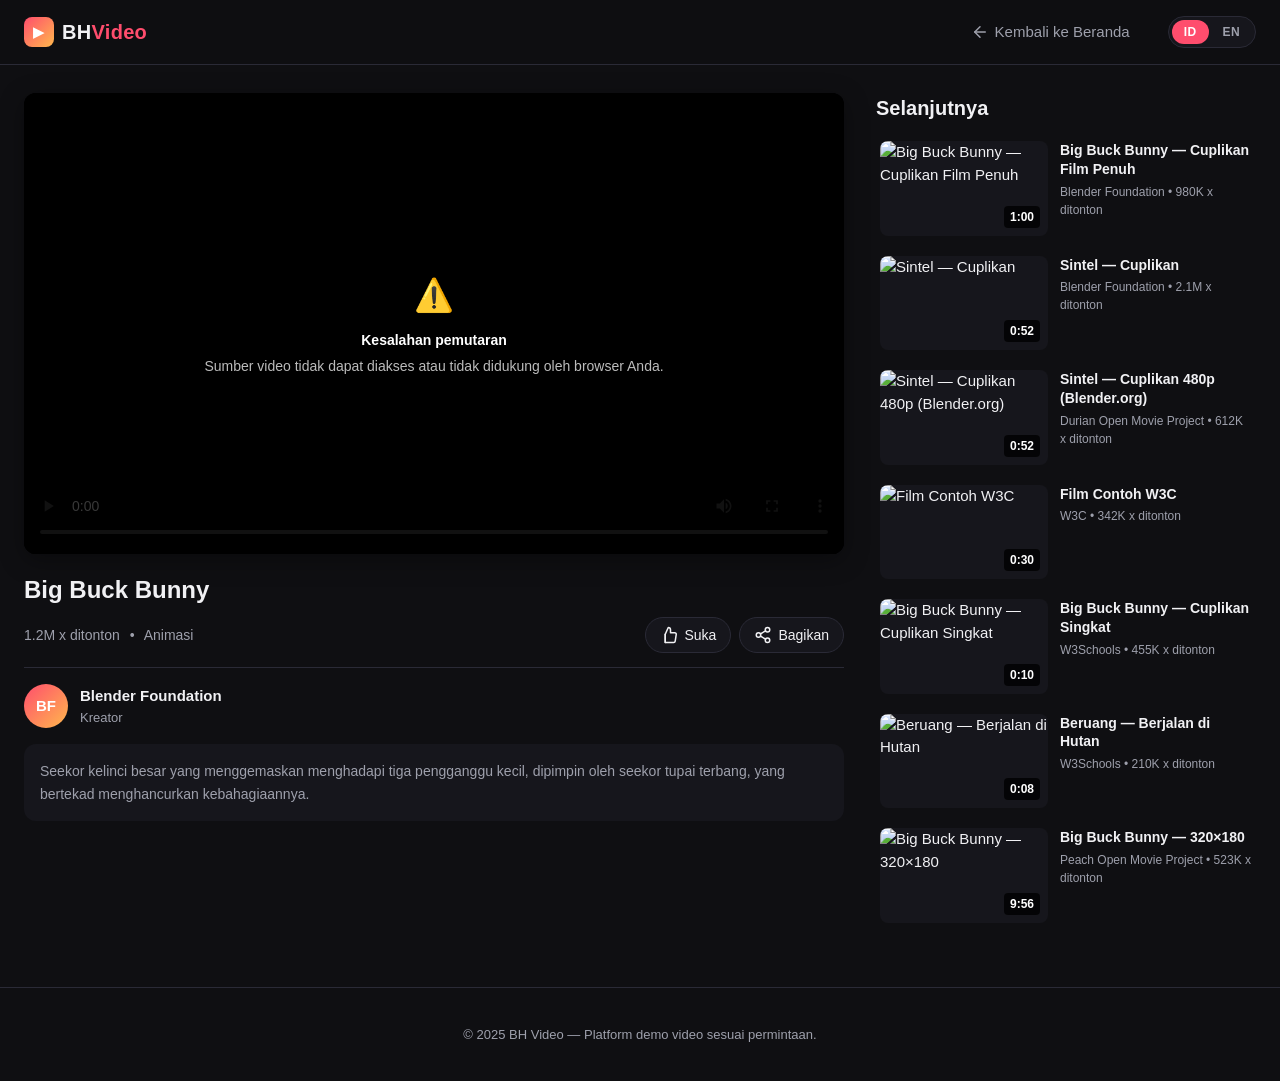
==== player.html @ 6b45b839 "Initial commit" ====
<!DOCTYPE html>
<html lang="id">
<head>
  <meta charset="UTF-8" />
  <meta name="viewport" content="width=device-width, initial-scale=1.0" />
  <title data-i18n-title="site.title.player">Pemutar — BH Video</title>
  <link rel="stylesheet" href="styles.css" />
  <script src="i18n.js"></script>
</head>
<body class="player-page">
  <header class="site-header">
    <div class="container header-inner">
      <a href="index.html" class="logo">
        <span class="logo-mark">▶</span>
        <span class="logo-text">BH<span class="accent">Video</span></span>
      </a>
      <a href="index.html" class="back-link">
        <svg viewBox="0 0 24 24" width="18" height="18" fill="none" stroke="currentColor" stroke-width="2"
             stroke-linecap="round" stroke-linejoin="round">
          <line x1="19" y1="12" x2="5" y2="12"></line>
          <polyline points="12 19 5 12 12 5"></polyline>
        </svg>
        <span data-i18n="nav.back">Kembali ke Beranda</span>
      </a>

      <div class="lang-switcher-host" data-lang-switcher></div>
    </div>
  </header>

  <main class="container player-layout">
    <!-- Main player area -->
    <section class="player-main">
      <div class="player-shell">
        <video id="videoPlayer" controls playsinline preload="metadata">
          <!-- src injected by player.js -->
          <span data-i18n="player.unsupported">Browser Anda tidak mendukung tag video.</span>
        </video>
      </div>

      <div class="player-meta">
        <h1 id="videoTitle" data-i18n="player.loading">Memuat…</h1>

        <div class="meta-row">
          <div class="meta-stats">
            <span id="videoViews"></span>
            <span class="dot">•</span>
            <span id="videoCategory"></span>
          </div>

          <div class="actions">
            <button class="action-btn" id="likeBtn">
              <svg viewBox="0 0 24 24" width="18" height="18" fill="none" stroke="currentColor" stroke-width="2"
                   stroke-linecap="round" stroke-linejoin="round">
                <path d="M14 9V5a3 3 0 0 0-3-3l-4 9v11h11.28a2 2 0 0 0 2-1.7l1.38-9a2 2 0 0 0-2-2.3z"></path>
                <line x1="7" y1="22" x2="7" y2="11"></line>
              </svg>
              <span data-i18n="player.like">Suka</span>
            </button>
            <button class="action-btn" id="shareBtn">
              <svg viewBox="0 0 24 24" width="18" height="18" fill="none" stroke="currentColor" stroke-width="2"
                   stroke-linecap="round" stroke-linejoin="round">
                <circle cx="18" cy="5" r="3"></circle>
                <circle cx="6" cy="12" r="3"></circle>
                <circle cx="18" cy="19" r="3"></circle>
                <line x1="8.59" y1="13.51" x2="15.42" y2="17.49"></line>
                <line x1="15.41" y1="6.51" x2="8.59" y2="10.49"></line>
              </svg>
              <span data-i18n="player.share">Bagikan</span>
            </button>
          </div>
        </div>

        <div class="creator-card">
          <div class="avatar" id="creatorAvatar"></div>
          <div class="creator-info">
            <div class="creator-name" id="videoAuthor"></div>
            <div class="creator-meta" data-i18n="player.creator">Kreator</div>
          </div>
        </div>

        <p class="description" id="videoDescription"></p>
      </div>
    </section>

    <!-- Up next sidebar -->
    <aside class="up-next">
      <h2 class="section-title" data-i18n="player.upNext">Selanjutnya</h2>
      <div id="upNextList" class="up-next-list">
        <!-- Filled by player.js -->
      </div>
    </aside>
  </main>

  <footer class="site-footer">
    <div class="container">
      <p data-i18n="footer.player">© 2025 BH Video — Platform demo video sesuai permintaan.</p>
    </div>
  </footer>

  <script src="videos.js"></script>
  <script src="player.js"></script>
</body>
</html>
---- styles.css ----
/* =========================================================
   BH Video — Stylesheet
   Modern dark theme, responsive, no external dependencies.
   ========================================================= */

:root {
  --bg: #0f0f12;
  --bg-elev: #16161c;
  --bg-elev-2: #1d1d26;
  --border: #2a2a36;
  --text: #f1f1f4;
  --text-dim: #9ea0ac;
  --accent: #ff4d6d;
  --accent-2: #ffb84d;
  --radius: 12px;
  --shadow: 0 6px 24px rgba(0, 0, 0, 0.35);
  --transition: 180ms ease;
}

* {
  box-sizing: border-box;
}

html,
body {
  margin: 0;
  padding: 0;
  background: var(--bg);
  color: var(--text);
  font-family: "Segoe UI", -apple-system, BlinkMacSystemFont, "Helvetica Neue",
    Arial, "PingFang SC", "Microsoft YaHei", sans-serif;
  font-size: 15px;
  line-height: 1.5;
  min-height: 100vh;
}

a {
  color: inherit;
  text-decoration: none;
}

button {
  font-family: inherit;
  cursor: pointer;
}

.container {
  width: 100%;
  max-width: 1400px;
  margin: 0 auto;
  padding: 0 24px;
}

/* ---------- Header ---------- */
.site-header {
  position: sticky;
  top: 0;
  z-index: 50;
  background: rgba(15, 15, 18, 0.85);
  backdrop-filter: saturate(140%) blur(10px);
  border-bottom: 1px solid var(--border);
}

.header-inner {
  display: flex;
  align-items: center;
  gap: 24px;
  height: 64px;
}

.logo {
  display: flex;
  align-items: center;
  gap: 8px;
  font-weight: 700;
  font-size: 20px;
  letter-spacing: 0.3px;
}

.logo-mark {
  display: inline-grid;
  place-items: center;
  width: 30px;
  height: 30px;
  border-radius: 8px;
  background: linear-gradient(135deg, var(--accent), var(--accent-2));
  color: #fff;
  font-size: 14px;
}

.logo-text .accent {
  color: var(--accent);
}

.search-bar {
  flex: 1;
  max-width: 560px;
  display: flex;
  align-items: center;
  background: var(--bg-elev);
  border: 1px solid var(--border);
  border-radius: 999px;
  padding: 4px 4px 4px 16px;
  transition: border-color var(--transition);
}

.search-bar:focus-within {
  border-color: var(--accent);
}

.search-bar input {
  flex: 1;
  background: transparent;
  border: none;
  outline: none;
  color: var(--text);
  font-size: 14px;
  padding: 8px 0;
}

.search-bar button {
  display: grid;
  place-items: center;
  width: 36px;
  height: 36px;
  border: none;
  background: var(--accent);
  color: #fff;
  border-radius: 999px;
  transition: transform var(--transition), background var(--transition);
}

.search-bar button:hover {
  transform: scale(1.05);
}

.top-nav {
  display: flex;
  gap: 4px;
}

.top-nav a {
  padding: 8px 14px;
  border-radius: 999px;
  color: var(--text-dim);
  font-weight: 500;
  font-size: 14px;
  transition: background var(--transition), color var(--transition);
}

.top-nav a:hover {
  background: var(--bg-elev);
  color: var(--text);
}

.top-nav a.active {
  background: var(--accent);
  color: #fff;
}

.back-link {
  margin-left: auto;
  display: inline-flex;
  align-items: center;
  gap: 6px;
  color: var(--text-dim);
  font-weight: 500;
  padding: 8px 14px;
  border-radius: 999px;
  transition: background var(--transition), color var(--transition);
}

/* On the player page the language switcher should hug the right edge,
   right after the back link. */
.player-page .lang-switcher-host {
  margin-left: 0;
}

/* On the home page the top-nav already pushes everything, so keep the
   switcher tight to its right. */
.site-header .lang-switcher-host {
  flex-shrink: 0;
}

.back-link:hover {
  background: var(--bg-elev);
  color: var(--text);
}

/* ---------- Hero ---------- */
.hero {
  position: relative;
  margin: 28px 0 36px;
  border-radius: var(--radius);
  overflow: hidden;
  min-height: 320px;
  background: var(--bg-elev);
  box-shadow: var(--shadow);
  cursor: pointer;
  isolation: isolate;
}

.hero-bg {
  position: absolute;
  inset: 0;
  background-size: cover;
  background-position: center;
  transform: scale(1.02);
  transition: transform 600ms ease;
  z-index: -2;
}

.hero:hover .hero-bg {
  transform: scale(1.06);
}

.hero::before {
  content: "";
  position: absolute;
  inset: 0;
  background: linear-gradient(
    90deg,
    rgba(15, 15, 18, 0.92) 0%,
    rgba(15, 15, 18, 0.65) 45%,
    rgba(15, 15, 18, 0.1) 100%
  );
  z-index: -1;
}

.hero-content {
  padding: 60px 48px;
  max-width: 640px;
}

.hero-badge {
  display: inline-block;
  background: var(--accent);
  color: #fff;
  font-size: 12px;
  font-weight: 700;
  padding: 4px 10px;
  border-radius: 999px;
  letter-spacing: 0.5px;
  text-transform: uppercase;
  margin-bottom: 12px;
}

.hero h1 {
  font-size: 38px;
  margin: 0 0 12px;
  line-height: 1.15;
}

.hero p {
  color: var(--text-dim);
  margin: 0 0 24px;
  font-size: 15px;
}

.hero .play-now {
  display: inline-flex;
  align-items: center;
  gap: 8px;
  background: #fff;
  color: #111;
  padding: 12px 22px;
  border: none;
  border-radius: 999px;
  font-weight: 700;
  font-size: 15px;
  transition: transform var(--transition);
}

.hero .play-now:hover {
  transform: translateY(-2px);
}

/* ---------- Category bar ---------- */
.filters {
  margin-bottom: 16px;
}

.section-title {
  font-size: 20px;
  margin: 0 0 14px;
  font-weight: 700;
}

.category-bar {
  display: flex;
  flex-wrap: wrap;
  gap: 8px;
  margin-bottom: 24px;
}

.chip {
  background: var(--bg-elev);
  border: 1px solid var(--border);
  color: var(--text-dim);
  padding: 7px 14px;
  border-radius: 999px;
  font-size: 13px;
  font-weight: 500;
  transition: all var(--transition);
}

.chip:hover {
  color: var(--text);
  border-color: var(--text-dim);
}

.chip.active {
  background: var(--text);
  color: #111;
  border-color: var(--text);
}

/* ---------- Video grid ---------- */
.grid-section {
  padding-bottom: 60px;
}

.video-grid {
  display: grid;
  grid-template-columns: repeat(auto-fill, minmax(260px, 1fr));
  gap: 24px;
}

.video-card {
  background: transparent;
  border-radius: var(--radius);
  overflow: hidden;
  cursor: pointer;
  transition: transform var(--transition);
  display: flex;
  flex-direction: column;
}

.video-card:hover {
  transform: translateY(-4px);
}

.thumb {
  position: relative;
  aspect-ratio: 16 / 9;
  background: var(--bg-elev);
  border-radius: var(--radius);
  overflow: hidden;
}

.thumb img {
  width: 100%;
  height: 100%;
  object-fit: cover;
  display: block;
  transition: transform 400ms ease;
}

.video-card:hover .thumb img {
  transform: scale(1.05);
}

.thumb .duration {
  position: absolute;
  right: 8px;
  bottom: 8px;
  background: rgba(0, 0, 0, 0.8);
  color: #fff;
  font-size: 12px;
  font-weight: 600;
  padding: 2px 6px;
  border-radius: 4px;
}

.thumb .play-overlay {
  position: absolute;
  inset: 0;
  display: grid;
  place-items: center;
  background: rgba(0, 0, 0, 0.25);
  opacity: 0;
  transition: opacity var(--transition);
}

.video-card:hover .play-overlay {
  opacity: 1;
}

.thumb .play-overlay::before {
  content: "";
  width: 0;
  height: 0;
  margin-left: 6px;
  border-left: 22px solid #fff;
  border-top: 14px solid transparent;
  border-bottom: 14px solid transparent;
  filter: drop-shadow(0 2px 6px rgba(0, 0, 0, 0.5));
}

.card-body {
  padding: 12px 4px 4px;
}

.card-title {
  font-size: 15px;
  font-weight: 600;
  margin: 0 0 4px;
  display: -webkit-box;
  -webkit-line-clamp: 2;
  -webkit-box-orient: vertical;
  overflow: hidden;
  line-height: 1.35;
}

.card-meta {
  font-size: 13px;
  color: var(--text-dim);
}

.empty-state {
  text-align: center;
  color: var(--text-dim);
  padding: 60px 0;
  font-size: 15px;
}

/* ---------- Footer ---------- */
.site-footer {
  border-top: 1px solid var(--border);
  padding: 24px 0;
  color: var(--text-dim);
  font-size: 13px;
  text-align: center;
}

/* ---------- Language switcher ---------- */
.lang-switcher-host {
  margin-left: 8px;
  display: flex;
  align-items: center;
}

.lang-switcher {
  display: inline-flex;
  background: var(--bg-elev);
  border: 1px solid var(--border);
  border-radius: 999px;
  padding: 3px;
  gap: 2px;
}

.lang-switcher .lang-btn {
  appearance: none;
  border: none;
  background: transparent;
  color: var(--text-dim);
  font-weight: 600;
  font-size: 12px;
  letter-spacing: 0.4px;
  padding: 5px 12px;
  border-radius: 999px;
  transition: background var(--transition), color var(--transition);
}

.lang-switcher .lang-btn:hover {
  color: var(--text);
}

.lang-switcher .lang-btn.active {
  background: var(--accent);
  color: #fff;
}

/* =========================================================
   Player page
   ========================================================= */

.player-page {
  background: var(--bg);
}

.player-layout {
  display: grid;
  grid-template-columns: minmax(0, 1fr) 380px;
  gap: 32px;
  margin: 28px auto 60px;
  align-items: start;
}

.player-shell {
  background: #000;
  border-radius: var(--radius);
  overflow: hidden;
  box-shadow: var(--shadow);
  aspect-ratio: 16 / 9;
}

.player-shell video {
  width: 100%;
  height: 100%;
  display: block;
  background: #000;
}

.player-meta {
  margin-top: 20px;
}

.player-meta h1 {
  font-size: 24px;
  margin: 0 0 12px;
  line-height: 1.3;
}

.meta-row {
  display: flex;
  align-items: center;
  justify-content: space-between;
  gap: 16px;
  flex-wrap: wrap;
  padding-bottom: 14px;
  border-bottom: 1px solid var(--border);
}

.meta-stats {
  color: var(--text-dim);
  font-size: 14px;
}

.meta-stats .dot {
  margin: 0 6px;
}

.actions {
  display: flex;
  gap: 8px;
}

.action-btn {
  display: inline-flex;
  align-items: center;
  gap: 6px;
  background: var(--bg-elev);
  border: 1px solid var(--border);
  color: var(--text);
  padding: 8px 14px;
  border-radius: 999px;
  font-size: 14px;
  font-weight: 500;
  transition: background var(--transition), transform var(--transition);
}

.action-btn:hover {
  background: var(--bg-elev-2);
  transform: translateY(-1px);
}

.action-btn.liked {
  background: var(--accent);
  border-color: var(--accent);
  color: #fff;
}

.creator-card {
  display: flex;
  align-items: center;
  gap: 12px;
  margin: 16px 0;
}

.avatar {
  width: 44px;
  height: 44px;
  border-radius: 50%;
  background: linear-gradient(135deg, var(--accent), var(--accent-2));
  display: grid;
  place-items: center;
  color: #fff;
  font-weight: 700;
}

.creator-name {
  font-weight: 600;
  font-size: 15px;
}

.creator-meta {
  color: var(--text-dim);
  font-size: 13px;
}

.description {
  background: var(--bg-elev);
  border-radius: var(--radius);
  padding: 16px;
  color: var(--text-dim);
  font-size: 14px;
  line-height: 1.6;
  white-space: pre-wrap;
}

/* Up next sidebar */
.up-next .section-title {
  margin-top: 0;
}

.up-next-list {
  display: flex;
  flex-direction: column;
  gap: 12px;
}

.up-next-item {
  display: grid;
  grid-template-columns: 168px 1fr;
  gap: 12px;
  cursor: pointer;
  border-radius: 8px;
  padding: 4px;
  transition: background var(--transition);
}

.up-next-item:hover {
  background: var(--bg-elev);
}

.up-next-item .thumb {
  border-radius: 8px;
}

.up-next-item .un-title {
  font-size: 14px;
  font-weight: 600;
  line-height: 1.35;
  margin: 0 0 4px;
  display: -webkit-box;
  -webkit-line-clamp: 2;
  -webkit-box-orient: vertical;
  overflow: hidden;
}

.up-next-item .un-meta {
  font-size: 12px;
  color: var(--text-dim);
}

/* ---------- Toast ---------- */
.toast {
  position: fixed;
  bottom: 24px;
  left: 50%;
  transform: translateX(-50%) translateY(20px);
  background: var(--bg-elev-2);
  color: var(--text);
  border: 1px solid var(--border);
  padding: 10px 18px;
  border-radius: 999px;
  font-size: 14px;
  opacity: 0;
  pointer-events: none;
  transition: opacity 200ms ease, transform 200ms ease;
  z-index: 100;
}

.toast.show {
  opacity: 1;
  transform: translateX(-50%) translateY(0);
}

/* ---------- Responsive ---------- */
@media (max-width: 1000px) {
  .player-layout {
    grid-template-columns: 1fr;
  }
  .top-nav {
    display: none;
  }
}

@media (max-width: 720px) {
  .container {
    padding: 0 16px;
  }
  .header-inner {
    gap: 12px;
  }
  .hero-content {
    padding: 32px 24px;
  }
  .hero h1 {
    font-size: 26px;
  }
  .video-grid {
    grid-template-columns: repeat(auto-fill, minmax(200px, 1fr));
    gap: 16px;
  }
  .up-next-item {
    grid-template-columns: 140px 1fr;
  }
}
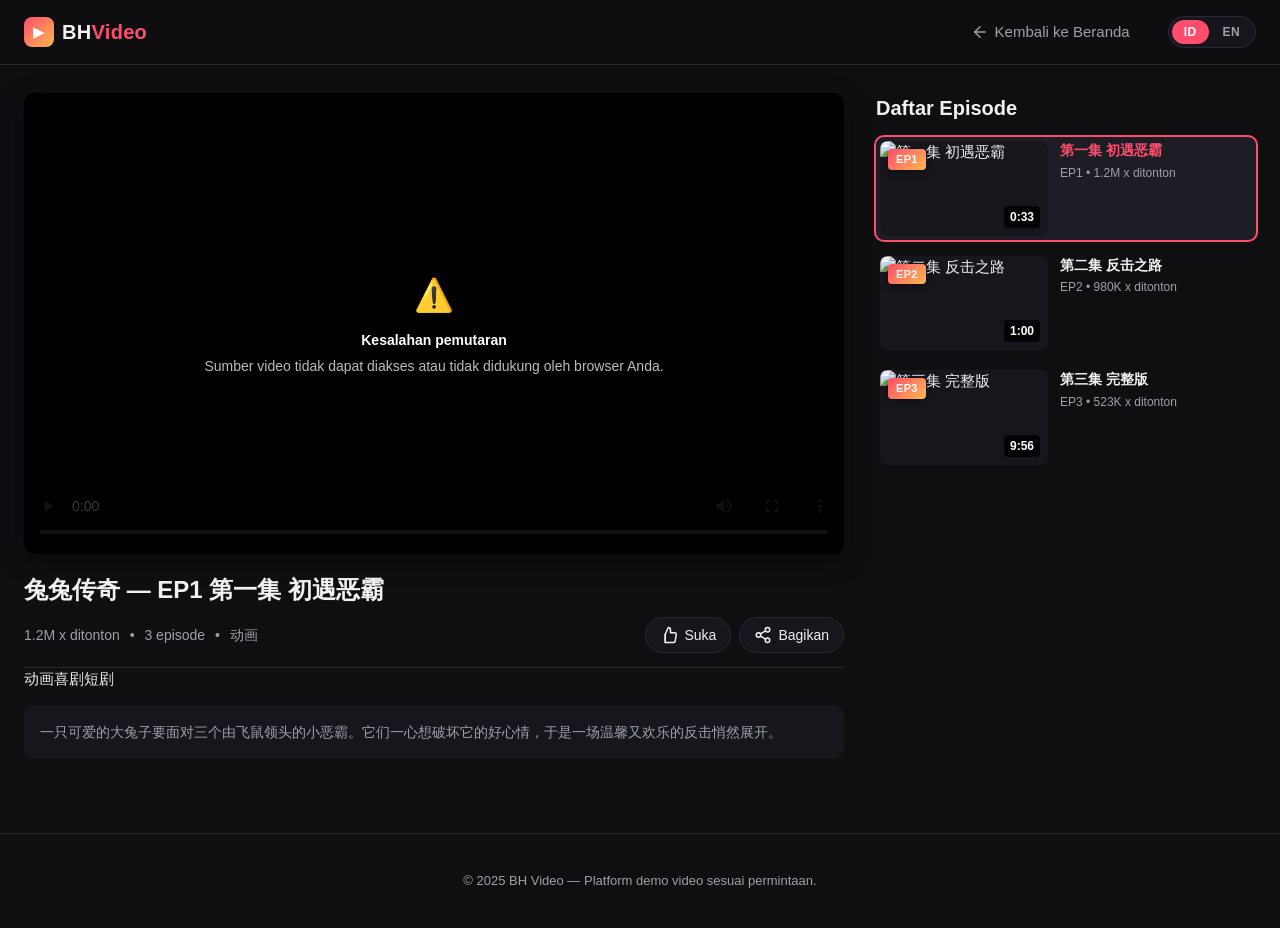
==== commit f80e4cfc: "剧集播放+内容导入" ====
--- a/player.html
+++ b/player.html
@@ -44,6 +44,8 @@
           <div class="meta-stats">
             <span id="videoViews"></span>
             <span class="dot">•</span>
+            <span id="videoEpCount"></span>
+            <span class="dot">•</span>
             <span id="videoCategory"></span>
           </div>
 
@@ -70,21 +72,15 @@
           </div>
         </div>
 
-        <div class="creator-card">
-          <div class="avatar" id="creatorAvatar"></div>
-          <div class="creator-info">
-            <div class="creator-name" id="videoAuthor"></div>
-            <div class="creator-meta" data-i18n="player.creator">Kreator</div>
-          </div>
-        </div>
+        <div class="player-tags" id="videoTags"></div>
 
         <p class="description" id="videoDescription"></p>
       </div>
     </section>
 
-    <!-- Up next sidebar -->
+    <!-- Episode list sidebar -->
     <aside class="up-next">
-      <h2 class="section-title" data-i18n="player.upNext">Selanjutnya</h2>
+      <h2 class="section-title" id="upNextTitle" data-i18n="player.episodes">Daftar Episode</h2>
       <div id="upNextList" class="up-next-list">
         <!-- Filled by player.js -->
       </div>
--- a/styles.css
+++ b/styles.css
@@ -665,6 +665,273 @@
 .toast.show {
   opacity: 1;
   transform: translateX(-50%) translateY(0);
+}
+
+/* ---------- Hero meta line (episode count + total plays) ---------- */
+.hero-meta {
+  display: flex;
+  gap: 8px;
+  align-items: center;
+  color: var(--text-dim);
+  font-size: 14px;
+  margin: 0 0 18px;
+}
+
+.hero-meta .dot {
+  opacity: 0.7;
+}
+
+/* ---------- Episode count badge on series cards ---------- */
+.thumb .ep-badge {
+  position: absolute;
+  left: 8px;
+  top: 8px;
+  background: linear-gradient(135deg, var(--accent), var(--accent-2));
+  color: #fff;
+  font-size: 11px;
+  font-weight: 700;
+  padding: 2px 8px;
+  border-radius: 4px;
+  letter-spacing: 0.3px;
+  box-shadow: 0 2px 6px rgba(0, 0, 0, 0.4);
+}
+
+/* ---------- Active state in episode list ---------- */
+.up-next-item.active {
+  background: var(--bg-elev-2);
+  outline: 2px solid var(--accent);
+}
+
+.up-next-item.active .un-title {
+  color: var(--accent);
+}
+
+/* ---------- Import button (header) ---------- */
+.import-btn {
+  display: inline-flex;
+  align-items: center;
+  gap: 6px;
+  background: var(--bg-elev);
+  border: 1px solid var(--border);
+  color: var(--text);
+  padding: 7px 14px;
+  border-radius: 999px;
+  font-size: 13px;
+  font-weight: 600;
+  transition: background var(--transition), border-color var(--transition),
+    transform var(--transition);
+  flex-shrink: 0;
+}
+
+.import-btn:hover {
+  background: var(--bg-elev-2);
+  border-color: var(--accent);
+  color: var(--accent);
+  transform: translateY(-1px);
+}
+
+/* ---------- Modal ---------- */
+.modal-backdrop {
+  position: fixed;
+  inset: 0;
+  background: rgba(0, 0, 0, 0.6);
+  backdrop-filter: blur(4px);
+  display: grid;
+  place-items: center;
+  z-index: 200;
+  padding: 20px;
+}
+
+.modal-backdrop[hidden] {
+  display: none;
+}
+
+.modal {
+  background: var(--bg-elev);
+  border: 1px solid var(--border);
+  border-radius: var(--radius);
+  width: 100%;
+  max-width: 640px;
+  max-height: calc(100vh - 80px);
+  display: flex;
+  flex-direction: column;
+  box-shadow: 0 20px 60px rgba(0, 0, 0, 0.6);
+  overflow: hidden;
+}
+
+.modal-header {
+  display: flex;
+  align-items: center;
+  justify-content: space-between;
+  padding: 16px 20px;
+  border-bottom: 1px solid var(--border);
+}
+
+.modal-header h2 {
+  margin: 0;
+  font-size: 18px;
+}
+
+.modal-close {
+  background: transparent;
+  border: none;
+  color: var(--text-dim);
+  font-size: 26px;
+  line-height: 1;
+  width: 32px;
+  height: 32px;
+  border-radius: 50%;
+  transition: background var(--transition), color var(--transition);
+}
+
+.modal-close:hover {
+  background: var(--bg-elev-2);
+  color: var(--text);
+}
+
+.modal-body {
+  padding: 20px;
+  overflow-y: auto;
+  flex: 1;
+}
+
+.modal-desc {
+  margin: 0 0 12px;
+  color: var(--text-dim);
+  font-size: 14px;
+}
+
+.modal-hints {
+  margin: 0 0 16px;
+  padding-left: 20px;
+  color: var(--text-dim);
+  font-size: 13px;
+  line-height: 1.7;
+}
+
+.file-drop {
+  border: 2px dashed var(--border);
+  border-radius: var(--radius);
+  padding: 28px 20px;
+  text-align: center;
+  cursor: pointer;
+  transition: border-color var(--transition), background var(--transition);
+}
+
+.file-drop:hover,
+.file-drop:focus,
+.file-drop.drag {
+  border-color: var(--accent);
+  background: rgba(255, 77, 109, 0.05);
+  outline: none;
+}
+
+.file-drop-icon {
+  font-size: 32px;
+  margin-bottom: 8px;
+}
+
+.file-drop-text {
+  color: var(--text-dim);
+  font-size: 14px;
+  margin-bottom: 12px;
+}
+
+.file-pick-btn {
+  background: var(--accent);
+  color: #fff;
+  border: none;
+  padding: 8px 18px;
+  border-radius: 999px;
+  font-size: 13px;
+  font-weight: 600;
+  transition: transform var(--transition);
+}
+
+.file-pick-btn:hover {
+  transform: translateY(-1px);
+}
+
+.import-preview {
+  margin-top: 16px;
+  background: var(--bg-elev-2);
+  border-radius: var(--radius);
+  padding: 12px 16px;
+  max-height: 200px;
+  overflow-y: auto;
+}
+
+.preview-title {
+  font-size: 14px;
+  margin: 0 0 8px;
+  color: var(--text);
+}
+
+.preview-list {
+  margin: 0;
+  padding-left: 18px;
+  font-size: 13px;
+  line-height: 1.7;
+  color: var(--text-dim);
+}
+
+.preview-list strong {
+  color: var(--text);
+}
+
+.preview-list .muted {
+  color: var(--text-dim);
+  font-size: 12px;
+  margin-left: 4px;
+}
+
+.import-status {
+  margin-top: 12px;
+  font-size: 13px;
+  color: var(--text-dim);
+  min-height: 18px;
+}
+
+.modal-footer {
+  display: flex;
+  justify-content: flex-end;
+  gap: 8px;
+  padding: 14px 20px;
+  border-top: 1px solid var(--border);
+  background: var(--bg);
+}
+
+.btn-secondary,
+.btn-primary {
+  border: none;
+  padding: 9px 18px;
+  border-radius: 999px;
+  font-size: 13px;
+  font-weight: 600;
+  transition: transform var(--transition), background var(--transition);
+}
+
+.btn-secondary {
+  background: var(--bg-elev-2);
+  color: var(--text);
+}
+
+.btn-secondary:hover {
+  background: var(--border);
+}
+
+.btn-primary {
+  background: var(--accent);
+  color: #fff;
+}
+
+.btn-primary:hover:not(:disabled) {
+  transform: translateY(-1px);
+}
+
+.btn-primary:disabled {
+  opacity: 0.5;
+  cursor: not-allowed;
 }
 
 /* ---------- Responsive ---------- */
